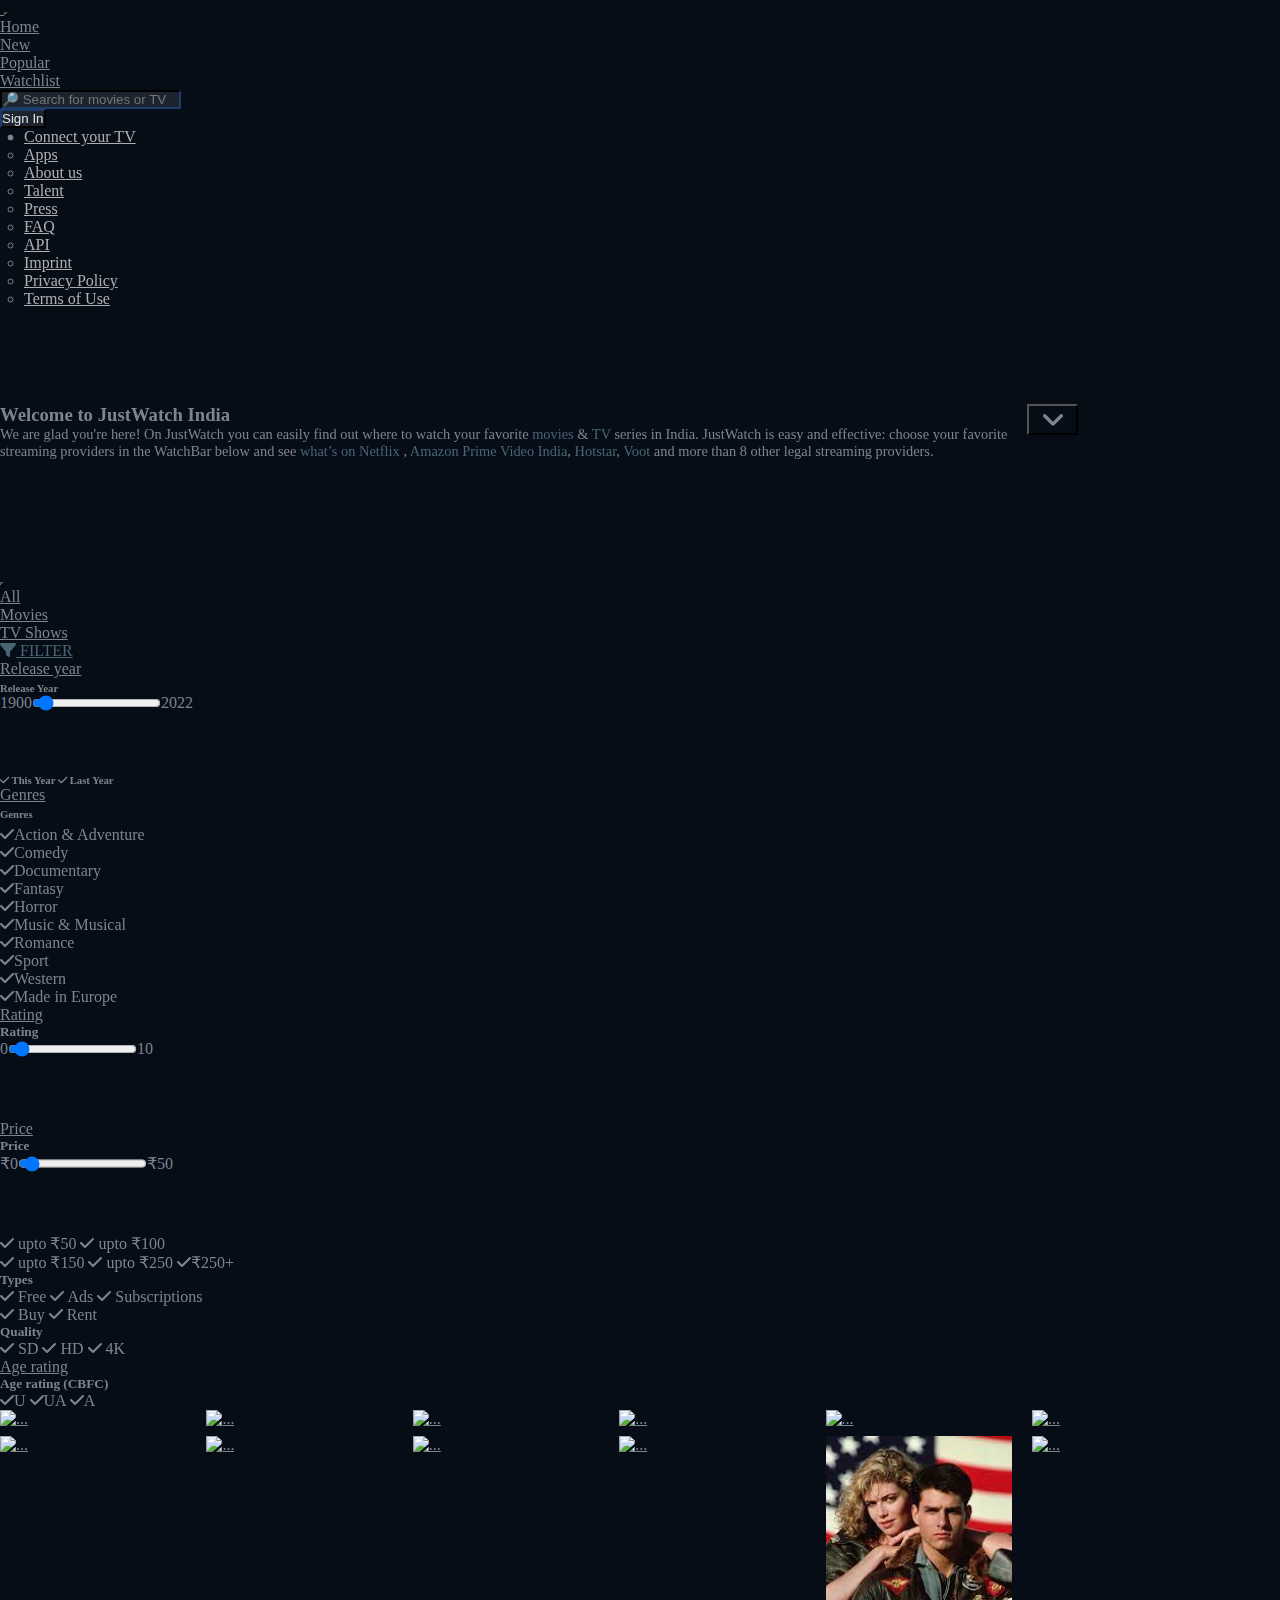
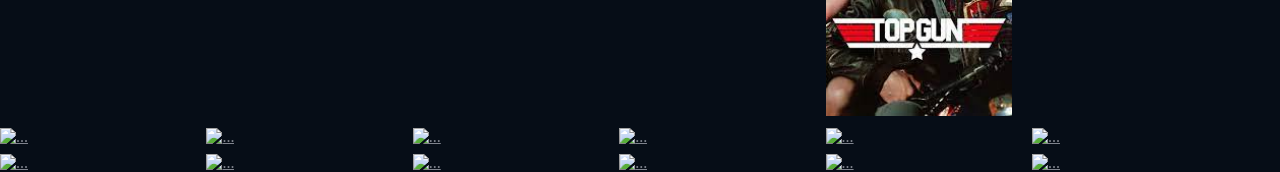
==== index.html @ ec8f185b "first commit" ====
<!DOCTYPE html>
<html lang="en">
<head>
    <meta charset="UTF-8">
    <meta http-equiv="X-UA-Compatible" content="IE=edge">
    <meta name="viewport" content="width=device-width, initial-scale=1.0">
    <link href="https://cdn.jsdelivr.net/npm/bootstrap@5.2.0-beta1/dist/css/bootstrap.min.css" rel="stylesheet" integrity="sha384-0evHe/X+R7YkIZDRvuzKMRqM+OrBnVFBL6DOitfPri4tjfHxaWutUpFmBp4vmVor" crossorigin="anonymous">
    <title>Justwatch</title>
    <link rel="stylesheet" href="https://cdnjs.cloudflare.com/ajax/libs/font-awesome/6.1.1/css/all.min.css">
    <link rel="stylesheet" href="style.css">
    <link rel="shortcut icon" href="https://media.cdnandroid.com/item_images/734043/imagen-justwatch-movies-tv-shows-0thumb.jpeg" type="image/x-icon">
</head>
<body>

    <nav class="navbar navbar-expand-lg fixed-top navbar-dark bg-dark head1">
        <div class="container-fluid">
          <a class="navbar-brand pad_all"target="_blank" href="https://www.justwatch.com/">
            <img src="https://www.justwatch.com/appassets/img/JustWatch_logo_with_claim.png" class="nav_img1" alt="">
          </a>
          <button class="navbar-toggler" type="button" data-bs-toggle="collapse" data-bs-target="#navbarSupportedContent" aria-controls="navbarSupportedContent" aria-expanded="false" aria-label="Toggle navigation">
            <span class="navbar-toggler-icon"></span>
          </button>
          <div class="collapse navbar-collapse" id="navbarSupportedContent">
            <ul class="navbar-nav me-auto mb-2 mb-lg-0">
              <li class="nav-item">
                <a class="nav-link "target="_blank" aria-current="page" href="https://www.justwatch.com/">Home</a>
              </li>
              <li class="nav-item">
                <a class="nav-link"target="_blank" href="https://www.justwatch.com/in/new">New</a>
              </li>
              <li class="nav-item">
                <a class="nav-link active" href="#">Popular</a>
              </li>
              <li class="nav-item">
                <a class="nav-link" target="_blank" href="https://www.justwatch.com/in/watchlist?content_type=show&inner_tab=watchlist">Watchlist</a>
              </li>
              <li class="nav-item">
                <form class="d-flex search_size" role="search">
                    <input class="form-control me-2 search_color" type="search" placeholder="🔎 Search for movies or TV shows" aria-label="Search">
                  </form>
              </li>
             <li class="nav-item">
              <a class="nav-link" href="https://www.justwatch.com/in" target="_blank"> <button class="btn sign_btn">Sign In</button></a> 
             </li>
             <li class="nav-item dropdown" style="    margin-left: 1.5rem;">
          <a class="nav-link navbar-toggler-icon" href="#" id="navbarDropdown" role="button" data-bs-toggle="dropdown" aria-expanded="false">
           
          </a>
          <ul class="dropdown-menu " aria-labelledby="navbarDropdown" style="background-color:#060d17;">
            <li><a class="dropdown-item bla"target="_blank" href="https://www.justwatch.com/in/tv">Connect your TV</a></li>
            <li><a class="dropdown-item bla"target="_blank" href="https://www.justwatch.com/in/apps">Apps</a></li>
            <li><a class="dropdown-item bla"target="_blank" href="https://www.justwatch.com/in/about-us">About us</a></li>
            <li><a class="dropdown-item bla"target="_blank" href="https://www.justwatch.com/in/talent">Talent</a></li>
            <li><a class="dropdown-item bla"target="_blank" href="https://www.justwatch.com/in/press">Press</a></li>
            <li><a class="dropdown-item bla"target="_blank" href="https://support.justwatch.com/hc/en-us">FAQ</a></li>
            <li><a class="dropdown-item bla"target="_blank" href="https://www.justwatch.com/in/JustWatch-Streaming-API">API</a></li>
            <li><a class="dropdown-item bla"target="_blank" href="https://www.justwatch.com/in/imprint">Imprint</a></li>
            <li><a class="dropdown-item bla"target="_blank" href="https://www.justwatch.com/in/privacy-policy">Privacy Policy</a></li>
            <li><a class="dropdown-item bla"target="_blank" href="https://www.justwatch.com/in/terms">Terms of Use</a></li>
          </ul>
        </li>
            </ul>
            
          </div>
        </div>
      </nav>

<main>
      <!-- for smart phone -->
      <nav class="navbar navbar-expand-lg fixed-top navbar-dark bg-dark head2">
        <div class="container">
          
          <div class="nav-item dropdown">
            <a class="nav-link navbar-toggler-icon" href="#" id="navbarDropdown" role="button" data-bs-toggle="dropdown" aria-expanded="false">
             
            </a>
            <ul class="dropdown-menu " aria-labelledby="navbarDropdown" style="background-color:#060d17;">
              <li><a class="dropdown-item bla"target="_blank" href="https://www.justwatch.com/in/tv">Connect your TV</a></li>
              <li><a class="dropdown-item bla"target="_blank" href="https://www.justwatch.com/in/apps">Apps</a></li>
              <li><a class="dropdown-item bla"target="_blank" href="https://www.justwatch.com/in/about-us">About us</a></li>
              <li><a class="dropdown-item bla"target="_blank" href="https://www.justwatch.com/in/talent">Talent</a></li>
              <li><a class="dropdown-item bla"target="_blank" href="https://www.justwatch.com/in/press">Press</a></li>
              <li><a class="dropdown-item bla"target="_blank"  href="https://support.justwatch.com/hc/en-us">FAQ</a></li>
              <li><a class="dropdown-item bla"target="_blank" href="https://www.justwatch.com/in/JustWatch-Streaming-API">API</a></li>
              <li><a class="dropdown-item bla"target="_blank" href="https://www.justwatch.com/in/imprint">Imprint</a></li>
              <li><a class="dropdown-item bla"target="_blank" href="https://www.justwatch.com/in/privacy-policy">Privacy Policy</a></li>
              <li><a class="dropdown-item bla"target="_blank" href="https://www.justwatch.com/in/terms">Terms of Use</a></li>
            </ul>
          </div>
          <a class="navbar-brand pad_all" href="https://www.justwatch.com/">
            <img src="https://www.justwatch.com/appassets/img/JustWatch_logo_with_claim.png" style="width: 320%;" alt="">
          </a>
            <ul class="navbar-nav mb-lg-0">
              <li class="nav-item">
                <a class="nav-link" target="_blank" style="padding:0.5rem;" aria-current="page" href="https://www.justwatch.com/in/watchlist?content_type=show&inner_tab=watchlist"><i class="fa-solid fa-bookmark" ></i></a>
              </li>
              <li class="nav-item">
                <a class="nav-link"style="padding:0.5rem;"target="_blank" href="https://www.justwatch.com/in"><i class="fa-solid fa-user-gear"></i></a>
              </li>
            </ul>
          
          </div>
       
            <ul class="navbar-nav">
              <li class="nav-item">
                <a class="nav-link sub-1"target="_blank" aria-current="page" href="https://www.justwatch.com/">Home</a>
              </li>
              <li class="nav-item">
                <a class="nav-link sub-1"target="_blank" href="https://www.justwatch.com/in/new">New</a>
              </li>
              <li class="nav-item">
                <a class="nav-link active sub-1" href="#">Popular</a>
              </li>
              <li class="nav-item">
                <a class="nav-link sub-1" target="_blank" href="https://www.justwatch.com/in/watchlist?content_type=show&inner_tab=watchlist">Watchlist</a>
              </li>
              <li class="nav-item">
                <form class="d-flex sub-1" role="search">
                    <input class="form-control me-2 search_color" type="search" placeholder="🔎 Search for movies or TV shows" aria-label="Search">
                  </form>
              </li>
             
            
          
        </div>
      </nav>
    </main>
<!-- CONTENTS -->
<section>
<div class="container content_gride1 pt" >
<div id="show"><h3 class="text-light">Welcome to JustWatch India</h3>
<p>
  We are glad you're here! On JustWatch you can easily find out where to watch your favorite 
  <a href="https://www.justwatch.com/in/movies" target="_blank"> movies </a> & <a href="https://www.justwatch.com/in/tv-shows" target="_blank"> TV </a> series in India.
JustWatch is easy and effective: choose your favorite streaming providers in the WatchBar below and see 
<a href="https://www.justwatch.com/in/provider/netflix" target=""> what’s on Netflix </a>, 
<a href="https://www.justwatch.com/in/provider/amazon-prime-video" target="_blank"> Amazon Prime Video India</a>,
<a href="https://www.justwatch.com/in/provider/hotstar" target="_blank">Hotstar</a>, <a href="https://www.justwatch.com/in/provider/voot" target="_blank">Voot</a> and more than 8 other legal streaming providers.
</p>
<div class="hid" id="para">
  <p>
    We organized this list of movies and tv series by popularity to help you stream the best online in India. 
    Right now, amongst the best movies you can watch online, you’ll find the marvel movie 
   <a href="https://www.justwatch.com/in/movie/avengers-infinity-war" target="_blank"> Avengers: Infinity War</a>, 
    the Bollywood movie 
   <a href="https://www.justwatch.com/in/movie/rebel" target="_blank" > Rebel</a> and the horror movie The
   <a href="https://www.justwatch.com/in/movie/the-purge-anarchy" target="_blank" >Purge: Anarchy</a>. 
    Regarding series, the most popular shows available on streaming right now are 
     <a href="https://www.justwatch.com/in/tv-show/the-big-bang-theory" target="_blank" >The Big Bang Theory</a>,
     <a href="https://www.justwatch.com/in/tv-show/the-walking-dead" target="_blank" > The Walking Dead</a>, and 
     <a href="https://www.justwatch.com/in/tv-show/american-horror-story" target="_blank" >American Horror Story</a>.
  </p>
  <p>
    Use our filters to find the best content to stream tonight. Either you’re a fan of 
   <a href="https://www.justwatch.com/in?genres=hrr" target="_blank"> horror movies</a> or
   <a href="https://www.justwatch.com/in?genres=rma" target="_blank"> romantic comedies</a> or you simply want to watch some 
   <a href="https://www.justwatch.com/in/provider/netflix?presentation_types=4k" target="_blank">Netflix 4K content</a> or you’re searching for a 
   <a href="https://www.justwatch.com/in/provider/netflix-kids" target="_blank">kids movie or tv show </a>to enjoy with your children, 
    our filters let you browse and easily find a specific movie or TV series to watch it legally online.
  </p>
  <p>
    We also offer a great overview of what’s new in the catalogs of your favorite streaming provider(s):
     see a comprehensive and simple overview of 
     <a href="https://www.justwatch.com/in/provider/netflix/new" target="_blank">what’s new on Netflix</a>,
     <a href="https://www.justwatch.com/in/provider/amazon-prime-video/new" target="_blank"> Amazon Prime Video</a> and more than 10 other legal streaming providers here.
  </p>
</div>

</div>
<div>
  <button class="btn btn_none"id="btn_none1"><i class="fa-solid fa-angle-down text-secondary fa-2x"></i></button>
  <button class="btn btn_none hid"id="btn_none2"><i class="fa-solid fa-angle-up text-secondary fa-2x"></i></button>
</div></div>


<!-- icons -->
<div class="warp container">
  <div class="sits"><a href="https://www.justwatch.com/in/provider/netflix" target="_blank"><img class="warp_img" src="https://www.justwatch.com/images/icon/207360008/s100/icon.webp" alt=""></a></div>
  <div class="sits"><a href="https://www.justwatch.com/in/provider/amazon-prime-video" target="_blank"><img class="warp_img" src="https://www.justwatch.com/images/icon/52449861/s100/icon.webp" alt=""></a></div>
  <div class="sits"><a href="" target="_blank"><img class="warp_img" src="https://www.justwatch.com/images/icon/240029443/s100/icon.webp" alt=""></a></div>
  <div class="sits"><a href="https://www.justwatch.com/in/provider/voot" target="_blank"><img class="warp_img" src="https://www.justwatch.com/images/icon/4233119/s100/icon.webp" alt=""></a></div>
  <div class="sits"><a href="https://www.justwatch.com/in/provider/jio-cinema" target="_blank"><img class="warp_img" src="https://www.justwatch.com/images/icon/85114140/s100/icon.webp" alt=""></a></div>
  <div class="sits"><a href="https://www.justwatch.com/in/provider/zee5" target="_blank"><img class="warp_img" src="https://www.justwatch.com/images/icon/93795879/s100/icon.webp" alt=""></a></div>
  <div class="sits"><a href="https://www.justwatch.com/in/provider/hayu" target="_blank"><img class="warp_img" src="https://www.justwatch.com/images/icon/89154446/s100/icon.webp" alt=""></a></div>
  <div class="sits"><a href="https://www.justwatch.com/in/provider/apple-tv-plus" target="_blank"><img class="warp_img" src="https://images.justwatch.com/icon/152862153/s100/icon.webp" alt=""></a></div>
  <div class="sits"><a href="justwatch.com/in/provider/apple-itunes" target="_blank"><img class="warp_img" src="https://images.justwatch.com/icon/190848813/s100/icon.webp" alt=""></a></div>
  <div class="sits"><a href="https://www.justwatch.com/in/provider/eros-now" target="_blank"><img class="warp_img" src="https://images.justwatch.com/icon/247912837/s100/icon.webp" alt=""></a></div>
  <div class="sits"><a href="https://www.justwatch.com/in/provider/google-play-movies" target="_blank"><img class="warp_img" src="https://images.justwatch.com/icon/169478387/s100/icon.webp" alt=""></a></div>
  <div class="sits"><a href="https://www.justwatch.com/in/provider/mubi" target="_blank"><img class="warp_img" src="https://images.justwatch.com/icon/164970114/s100/icon.webp" alt=""></a></div>
  <div class="sits"><a href="https://www.justwatch.com/in/provider/sony-liv" target="_blank"><img class="warp_img" src="https://images.justwatch.com/icon/207468084/s100/icon.webp" alt=""></a></div>
  <div class="sits"><a href="https://www.justwatch.com/in/provider/youtube" target="_blank"><img class="warp_img" src="https://images.justwatch.com/icon/59562423/s100/icon.webp" alt=""></a></div>
  <div class="sits"><a href="https://www.justwatch.com/in/provider/guidedoc" target="_blank"><img class="warp_img" src="https://images.justwatch.com/icon/2625277/s100/icon.webp" alt=""></a></div>
  <div class="sits"><a href="https://www.justwatch.com/in/provider/netflix-kids" target="_blank"><img class="warp_img" src="https://images.justwatch.com/icon/14385750/s100/icon.webp" alt=""></a></div>
  <div class="sits"><a href="https://www.justwatch.com/in/provider/tubi-tv" target="_blank"><img class="warp_img" src="https://images.justwatch.com/icon/104966985/s100/icon.webp" alt=""></a></div>
  <div class="sits"><a href="https://www.justwatch.com/in/provider/yupp-tv" target="_blank"><img class="warp_img" src="https://images.justwatch.com/icon/123324312/s100/icon.webp" alt=""></a></div>
  <div class="sits"><a href="https://www.justwatch.com/in/provider/sun-nxt" target="_blank"><img class="warp_img" src="https://images.justwatch.com/icon/138047862/s100/icon.webp" alt=""></a></div>
  <div class="sits"><a href="https://www.justwatch.com/in/provider/crunchyroll" target="_blank"><img class="warp_img" src="https://images.justwatch.com/icon/127445869/s100/icon.webp" alt=""></a></div>
  <div class="sits"><a href="https://www.justwatch.com/in/provider/hoichoi" target="_blank"><img class="warp_img" src="https://images.justwatch.com/icon/141253805/s100/icon.webp" alt=""></a></div>
  <div class="sits"><a href="https://www.justwatch.com/in/provider/alt-balaji" target="_blank"><img class="warp_img" src="https://images.justwatch.com/icon/141488812/s100/icon.webp" alt=""></a></div>
  <div class="sits"><a href="https://www.justwatch.com/in/provider/hungama-play" target="_blank"><img class="warp_img" src="https://images.justwatch.com/icon/201704934/s100/icon.webp" alt=""></a></div>
  <div class="sits"><a href="https://www.justwatch.com/in/provider/curiosity-stream" target="_blank"><img class="warp_img" src="https://images.justwatch.com/icon/48600036/s100/icon.webp" alt=""></a></div>
  <div class="sits"><a href="https://www.justwatch.com/in/provider/epic-on" target="_blank"><img class="warp_img" src="https://images.justwatch.com/icon/208171262/s100/icon.webp" alt=""></a></div>
  <div class="sits"><a href="https://www.justwatch.com/in/provider/shemaroome" target="_blank"><img class="warp_img" src="https://images.justwatch.com/icon/208147531/s100/icon.webp" alt=""></a></div>
  <div class="sits"><a href="https://www.justwatch.com/in/provider/docsville" target="_blank"><img class="warp_img" src="https://images.justwatch.com/icon/208148387/s100/icon.webp" alt=""></a></div>
  <div class="sits"><a href="https://www.justwatch.com/in/provider/tvf-play" target="_blank"><img class="warp_img" src="https://images.justwatch.com/icon/209544767/s100/icon.webp" alt=""></a></div>
  <div class="sits"><a href="https://www.justwatch.com/in/provider/tata-play" target="_blank"><img class="warp_img" src="https://images.justwatch.com/icon/286806073/s100/icon.webp" alt=""></a></div>
  <div class="sits"><a href="https://www.justwatch.com/in/provider/discovery-plus" target="_blank"><img class="warp_img" src="https://images.justwatch.com/icon/240558410/s100/icon.webp" alt=""></a></div>

</div>

<!--  -->
<nav class="navbar navbar-expand navbar-dark bg-dark" aria-label="Second navbar example">
  <div class="container-fluid">
    <button class="navbar-toggler" type="button" data-bs-toggle="collapse" data-bs-target="#navbarsExample02" aria-controls="navbarsExample02" aria-expanded="false" aria-label="Toggle navigation">
      <span class="navbar-toggler-icon"></span>
    </button>

    <div class="collapse navbar-collapse " id="navbarsExample02">
      <ul class="navbar-nav me-auto break3">
        <li class="nav-item">
          <a class="nav-link active" aria-current="page" href="#">All</a>
        </li>
        <li class="nav-item">
          <a class="nav-link" href="#">Movies</a>
        </li>
        <li class="nav-item">
          <a class="nav-link" href="#">TV Shows</a>
        </li>
        <li class="nav-item">
          <a class="nav-link disabled" href="#" style="color:#476573 ;"><i class="fa-solid fa-filter"style="color:#476573 ;"></i> FILTER</a>
        </li>
        <li class="nav-item dropdown">
          <a class="nav-link dropdown-toggle" href="#" id="navbarDropdown" role="button" data-bs-toggle="dropdown" aria-expanded="false">
            Release year
          </a>
          <ul class="dropdown-menu bg-dark" aria-labelledby="navbarDropdown" style="width: 200%;">
            <li><a class="dropdown-item bla ">
              <h6>Release Year</h6>
              <div class="range">
                <div class="slider_values">
                 <!-- <span>0</span> -->
                
                <div class="field">
                 <div class="value left">1900</div>
                 <input  type="range" name=""min="0" max="2022" value="100" step="1" id="">
                 <div class="value right">2022</div>
                </div>
            </div></div>
            <p>
              <h6><i class="fa-solid fa-check"></i> This Year 
              <i class="fa-solid fa-check"></i> Last Year </h6>
            </p>
            </a>
          
          </li>
          </ul>
        </li>
        <li class="nav-item dropdown">
          <a class="nav-link dropdown-toggle" href="#" id="navbarDropdown" role="button" data-bs-toggle="dropdown" aria-expanded="false">
            Genres
          </a>
          <ul class="dropdown-menu bg-dark gen_back" aria-labelledby="navbarDropdown">
            <li><a class="dropdown-item bla ">
              <div  class=" gen_grid1 ">
                <div><h6>Genres</h6></div>
                <div><button class="btn  btn_reset">
                  <a href="index.html" target="_blank" rel="noopener noreferrer" class="btn_reset">  <i class="fa-solid fa-rotate-left"></i>RESET</a>
                </button></div>
             </div>
             <div class="gen_grid2 bg-dark">
                <div> <a href="https://www.justwatch.com/in?genres=act" target="_blank"><i class="fa-solid fa-check"></i>Action & Adventure</a></div>
                <div> <a href="https://www.justwatch.com/in?genres=ani" target="_blank"><i class="fa-solid fa-check"></i>Animation</a></div>
                <div> <a href="https://www.justwatch.com/in?genres=cmy" target="_blank"><i class="fa-solid fa-check"></i>Comedy</a></div>
                <div> <a href="https://www.justwatch.com/in?genres=crm" target="_blank"><i class="fa-solid fa-check"></i>Crime</a></div>
                <div> <a href="https://www.justwatch.com/in?genres=doc" target="_blank"><i class="fa-solid fa-check"></i>Documentary</a></div>
                <div> <a href="https://www.justwatch.com/in?genres=drm" target="_blank"><i class="fa-solid fa-check"></i>Drama</a></div>
                <div> <a href="https://www.justwatch.com/in?genres=fnt" target="_blank"><i class="fa-solid fa-check"></i>Fantasy</a></div>
                <div> <a href="https://www.justwatch.com/in?genres=hst" target="_blank"><i class="fa-solid fa-check"></i>History</a></div>
                <div> <a href="https://www.justwatch.com/in?genres=hrr" target="_blank"><i class="fa-solid fa-check"></i>Horror</a></div>
                <div> <a href="https://www.justwatch.com/in?genres=fml" target="_blank"><i class="fa-solid fa-check"></i>Kids & Family</a></div>
                <div> <a href="https://www.justwatch.com/in?genres=msc" target="_blank"><i class="fa-solid fa-check"></i>Music & Musical</a></div>
                <div> <a href="https://www.justwatch.com/in?genres=trl" target="_blank"><i class="fa-solid fa-check"></i>Mystery & Thriller</a></div>
                <div> <a href="https://www.justwatch.com/in?genres=rma" target="_blank"><i class="fa-solid fa-check"></i>Romance</a></div>
                <div> <a href="https://www.justwatch.com/in?genres=scf" target="_blank"><i class="fa-solid fa-check"></i>Science-Fiction</a></div>
                <div> <a href="https://www.justwatch.com/in?genres=spt" target="_blank"><i class="fa-solid fa-check"></i>Sport</a></div>
                <div> <a href="https://www.justwatch.com/in?genres=war" target="_blank"><i class="fa-solid fa-check"></i>War & Military</a></div>
                <div> <a href="https://www.justwatch.com/in?genres=wsn" target="_blank"><i class="fa-solid fa-check"></i>Western</a></div>
                <div> <a href="https://www.justwatch.com/in?genres=rly" target="_blank"><i class="fa-solid fa-check"></i>Reality TV</a></div>
                <div> <a href="https://www.justwatch.com/in/made-in-europe" target="_blank"><i class="fa-solid fa-check"></i>Made in Europe</a></div>
             </div>
            </a>
          
          </li>
          </ul>
            
        </li>
        <li class="nav-item dropdown">
          <a class="nav-link dropdown-toggle" href="#" id="navbarDropdown" role="button" data-bs-toggle="dropdown" aria-expanded="false">
            Rating
          </a>
          <ul class="dropdown-menu gen_back2" aria-labelledby="navbarDropdown">
            <h5 class="text-secondary">Rating</h5>
            <div class="range">
              <div class="slider_values">
              <div class="field">
               <div class="value left">0</div>
               <input  type="range" name=""min="0" max="2022" value="100" step="1" id="">
               <div class="value right">10</div>
              </div>
          </div></div>
          </ul>
        </li>
        <li class="nav-item dropdown">
          <a class="nav-link dropdown-toggle" href="#" id="navbarDropdown" role="button" data-bs-toggle="dropdown" aria-expanded="false">
            Price
          </a>
          <ul class="dropdown-menu gen_back" aria-labelledby="navbarDropdown">
            <h5 class="text-secondary">Price</h5>
            <div class="range">
              <div class="slider_values">
              <div class="field">
               <div class="value left">₹0</div>
               <input  type="range" name=""min="0" max="2022" value="100" step="1" id="">
               <div class="value right">₹50</div>
              </div>
          </div></div>
          <p>
          <a class="bla1" href="https://www.justwatch.com/in?max_price=50" target="_blank" rel="noopener noreferrer"> <i class="fa-solid fa-check"></i> upto ₹50</a>  <a class="bla1" href="https://www.justwatch.com/in?max_price=100" target="_blank" rel="noopener noreferrer"><i class="fa-solid fa-check ms-3"></i> upto ₹100</a>
           <p>
           <a class="bla1" href="https://www.justwatch.com/in?max_price=150" target="_blank" rel="noopener noreferrer"> <i class="fa-solid fa-check"></i> upto ₹150</a>  <a class="bla1" href="https://www.justwatch.com/in?max_price=250" target="_blank" rel="noopener noreferrer"><i class="fa-solid fa-check ms-3"></i> upto ₹250</a>  <a class="bla1" href="https://www.justwatch.com/in?min_price=250" target="_blank" rel="noopener noreferrer"><i class="fa-solid fa-check ms-3"></i>₹250+</a>
           </p>
          </p>
          <p>
            <h5 class="text-secondary">Types</h5>
            <p>
              <p>
                <a class="bla1" href="https://www.justwatch.com/in?monetization_types=free" target="_blank" rel="noopener noreferrer"> <i class="fa-solid fa-check"></i> Free</a>  <a class="bla1" href="https://www.justwatch.com/in?monetization_types=ads" target="_blank" rel="noopener noreferrer"><i class="fa-solid fa-check ms-3"></i> Ads</a>  <a class="bla1" href="https://www.justwatch.com/in?monetization_types=flatrate" target="_blank" rel="noopener noreferrer"><i class="fa-solid fa-check ms-3"></i> Subscriptions</a>
                <p>
                  <a class="bla1" href="https://www.justwatch.com/in?monetization_types=buy" target="_blank" rel="noopener noreferrer"> <i class="fa-solid fa-check"></i> Buy</a>  <a class="bla1" href="https://www.justwatch.com/in?monetization_types=rent" target="_blank" rel="noopener noreferrer"><i class="fa-solid fa-check ms-3"></i> Rent</a>
          
                </p>
              </p>
            </p>
          </p>
          <p>
            <h5 class="text-secondary"> Quality</h5>
            <p>
              <a class="bla1" href="https://www.justwatch.com/in?presentation_types=sd" target="_blank" rel="noopener noreferrer"> <i class="fa-solid fa-check"></i> SD</a>  <a class="bla1" href="https://www.justwatch.com/in?presentation_types=hd" target="_blank" rel="noopener noreferrer"><i class="fa-solid fa-check ms-3"></i> HD</a>  <a class="bla1" href="https://www.justwatch.com/in?presentation_types=4k" target="_blank" rel="noopener noreferrer"><i class="fa-solid fa-check ms-3"></i> 4K</a>
               
            </p>
          </p>
          </ul>
        </li>
        <li class="nav-item dropdown">
          <a class="nav-link dropdown-toggle" href="#" id="navbarDropdown" role="button" data-bs-toggle="dropdown" aria-expanded="false">
            Age rating
          </a>
          <ul class="dropdown-menu gen_back2" aria-labelledby="navbarDropdown">
            <h5 class="text-secondary">Age rating (CBFC)</h5>
            <p>
              <a class="bla1" href="https://www.justwatch.com/in?age_certifications=U" target="_blank" rel="noopener noreferrer"> <i class="fa-solid fa-check"></i>U</a>  <a class="bla1" href="https://www.justwatch.com/in?age_certifications=UA" target="_blank" rel="noopener noreferrer"><i class="fa-solid fa-check ms-3"></i>UA</a> <a class="bla1" href="https://www.justwatch.com/in?age_certifications=A" target="_blank" rel="noopener noreferrer"><i class="fa-solid fa-check ms-3"></i>A</a>
      
            </p>
            
          </ul>
        </li>
      </ul>
    </div>
  </div>
</nav>
</section>
<!-- card -->
<section>
  <div class="card_gride1">
    <div>
       <a href="https://www.justwatch.com/in/movie/vikram-2021" target="_blank" rel="noopener noreferrer"> 
        <div class="card">
            <img 
            src="https://www.pinkvilla.com/imageresize/vikram_first_look_poster.jpg?width=752&format=webp&t=pvorg" class=" card-img-top card_img" alt="...">
            </div>
        </a> 
    </div>
    <div>
       <a href="https://www.justwatch.com/in/movie/doctor-strange-in-the-multiverse-of-madness" target="_blank" rel="noopener noreferrer"> 
        <div class="card" >
            <img src="https://encrypted-tbn0.gstatic.com/images?q=tbn:ANd9GcRcd3vWLdY2azD8DpDlKtOjYGkJcEHv3UVHWg&usqp=CAU" class="card-img-top card_img" alt="...">
            </div>
        </a> 
    </div>
    <div>
        <a href="https://www.justwatch.com/in/tv-show/bigg-boss" target="_blank" rel="noopener noreferrer"><div class="card">
            <img src="https://images.justwatch.com/poster/69104514/s718/bigg-boss.%7Bformat%7D" class="card-img-top card_img" alt="...">
            </div>
        </a>
    </div>
    <div>
       <a href="https://www.justwatch.com/in/tv-show/the-boys" target="_blank" rel="noopener noreferrer"> <div class="card">
            <img src="https://www.justwatch.com/images/poster/139452420/s332/season-1" class="card-img-top card_img" alt="...">
            </div>
        </a> 
    </div>
    <div>
       <a href="https://www.justwatch.com/in/tv-show/aashram" target="_blank" rel="noopener noreferrer"> <div class="card">
            <img src="https://m.media-amazon.com/images/M/MV5BNGExZmExMzAtZTJhMy00NzI5LTk2NzYtNzU2NTBlMTgzYmM2XkEyXkFqcGdeQXVyMTE2NDE2Njcy._V1_.jpg" class="card-img-top card_img" alt="...">
            </div>
        </a> 
    </div>
    <div>
       <a href="https://www.justwatch.com/in/movie/bhool-bhulaiyaa-2" target="_blank" rel="noopener noreferrer"> <div class="card">
            <img src="https://images.justwatch.com/poster/286040886/s592/bhool-bhulaiyaa-2" class="card-img-top card_img" alt="...">
            </div>
        </a> 
    </div>


    <div>
        <a href="https://www.justwatch.com/in/movie/uncharted" target="_blank" rel="noopener noreferrer">
             <div class="card">
            <img 
            src="https://m.media-amazon.com/images/M/MV5BMWEwNjhkYzYtNjgzYy00YTY2LThjYWYtYzViMGJkZTI4Y2MyXkEyXkFqcGdeQXVyNTM0OTY1OQ@@._V1_.jpg" class=" card-img-top card_img" alt="...">
           </div> 
        </a> 
        
    </div>
    <div>
        <a href="https://www.justwatch.com/in/movie/spider-man-no-way-home" target="_blank" rel="noopener noreferrer">
             <div class="card">
            <img 
            src="https://m.media-amazon.com/images/M/MV5BZWMyYzFjYTYtNTRjYi00OGExLWE2YzgtOGRmYjAxZTU3NzBiXkEyXkFqcGdeQXVyMzQ0MzA0NTM@._V1_FMjpg_UX1000_.jpg" class=" card-img-top card_img" alt="...">
            </div>
        </a>
    </div>
    <div>
        <a href="https://www.justwatch.com/in/movie/major" target="_blank" rel="noopener noreferrer">
            <div class="card">
           <img 
           src="https://encrypted-tbn0.gstatic.com/images?q=tbn:ANd9GcS549PUjEuRwrt5JM77htzwNRcKiENbncQffIfe89YGzUqC5GzbAsBk2Jca3fLKl4obT8A&usqp=CAU" class=" card-img-top card_img" alt="...">
           </div>
       </a>
    </div>
    <div>
        <a href="https://www.justwatch.com/in/tv-show/suzhal-the-vortex" target="_blank" rel="noopener noreferrer">
            <div class="card">
           <img 
           src="https://pbs.twimg.com/media/FUpkyoNakAA1xq4?format=jpg&name=medium" class=" card-img-top card_img" alt="...">
           </div>
       </a>
    </div>
    <div>
        <a href="https://www.justwatch.com/in/movie/vesper" target="_blank" rel="noopener noreferrer">
            <div class="card">
           <img 
           src="[data-uri]" class=" card-img-top card_img" alt="...">
           </div>
       </a>
    </div>
    <div>
        <a href="https://www.justwatch.com/in/movie/everything-everywhere-all-at-once" target="_blank" rel="noopener noreferrer">
            <div class="card">
                <img 
                src="https://m.media-amazon.com/images/M/MV5BYTdiOTIyZTQtNmQ1OS00NjZlLWIyMTgtYzk5Y2M3ZDVmMDk1XkEyXkFqcGdeQXVyMTAzMDg4NzU0._V1_FMjpg_UX1000_.jpg" class=" card-img-top card_img" alt="...">
                </div> 
       </a>
    </div>


    <div>
        <a href="https://www.justwatch.com/in/tv-show/stranger-things" target="_blank" rel="noopener noreferrer">
            <div class="card">
                <img 
                src="https://upload.wikimedia.org/wikipedia/en/7/78/Stranger_Things_season_4.jpg" class=" card-img-top card_img" alt="...">
                </div> 
       </a>
    </div>
    <div>
        <a href="https://www.justwatch.com/in/movie/thor-love-and-thunder" target="_blank" rel="noopener noreferrer">
            <div class="card">
                <img 
                src="https://m.media-amazon.com/images/M/MV5BYmMxZWRiMTgtZjM0Ny00NDQxLWIxYWQtZDdlNDNkOTEzYTdlXkEyXkFqcGdeQXVyMTkxNjUyNQ@@._V1_.jpg" class=" card-img-top card_img" alt="...">
                </div> 
       </a>
    </div>
    <div>
        <a href="https://www.justwatch.com/in/tv-show/ms-marvel" target="_blank" rel="noopener noreferrer">
            <div class="card">
           <img 
           src="https://terrigen-cdn-dev.marvel.com/content/prod/2x/msmarvel_lob_crd_04.jpg" class=" card-img-top card_img" alt="...">
           </div>
       </a>
    </div>
    <div>
        <a href="https://www.justwatch.com/in/movie/mayday-2022" target="_blank" rel="noopener noreferrer">
            <div class="card">
           <img 
           src="https://upload.wikimedia.org/wikipedia/en/7/79/Runway_34_poster.jpg" class=" card-img-top card_img" alt="...">
           </div>
       </a>
    </div>
    <div>
        <a href="https://www.justwatch.com/in/tv-show/only-murders-in-the-building" target="_blank" rel="noopener noreferrer">
            <div class="card">
           <img 
           src="https://encrypted-tbn0.gstatic.com/images?q=tbn:ANd9GcQ_d9WAoLRAOjcCPtmDSg0g64gxKD_OG5YimSRJDVwmdfXnaCFBAl_hBQFJtbwTQOVdDsA&usqp=CAU" class=" card-img-top card_img" alt="...">
           </div>
       </a>
    </div>
    <div>
        <a href="https://www.justwatch.com/in/tv-show/the-terminal-list" target="_blank" rel="noopener noreferrer">
            <div class="card">
           <img 
           src="https://magarila.com/wp-content/uploads/2022/07/The-Terminal-List-Poster-2-600x900.jpg" class=" card-img-top card_img" alt="...">
           </div>
       </a>
    </div>




    <div>
        <a href="https://www.justwatch.com/in/tv-show/top-gun-maverick" target="_blank" rel="noopener noreferrer">
            <div class="card">
           <img 
           src="https://upload.wikimedia.org/wikipedia/en/1/13/Top_Gun_Maverick_Poster.jpg" class=" card-img-top card_img" alt="...">
           </div>
       </a>
    </div>
    <div>
        <a href="https://www.justwatch.com/in/tv-show/roudram-ranam-rudhiram" target="_blank" rel="noopener noreferrer">
            <div class="card">
           <img 
           src="https://images.justwatch.com/poster/252554442/s718/roudram-ranam-rudhiram.%7Bformat%7D" class=" card-img-top card_img" alt="...">
           </div>
       </a>
    </div>
    <div>
        <a href="https://www.justwatch.com/in/tv-show/man-vs-bee" target="_blank" rel="noopener noreferrer">
            <div class="card">
           <img 
           src="https://m.media-amazon.com/images/M/MV5BMGExOWU4YmItMjkxOC00NjdjLTk2ZWEtZGViMGM1ZGFhZmQxXkEyXkFqcGdeQXVyODQyOTY2OTA@._V1_FMjpg_UX1000_.jpg" class=" card-img-top card_img" alt="...">
           </div>
       </a>
    </div>
    <div>
        <a href="https://www.justwatch.com/in/tv-show/777-charlie" target="_blank" rel="noopener noreferrer">
            <div class="card">
           <img 
           src="https://m.media-amazon.com/images/M/MV5BNDljMWQxZjQtODllNi00MzljLTg3ZGUtNDU4Zjk2NTAzMWQ2XkEyXkFqcGdeQXVyNDY3NTMzOTM@._V1_.jpg" class=" card-img-top card_img" alt="...">
           </div>
       </a>
    </div>
    <div>
        <a href="https://www.justwatch.com/in/tv-show/the-batman" target="_blank" rel="noopener noreferrer">
            <div class="card">
           <img 
           src="https://diandrareviewsitall.com/wp-content/uploads/2022/02/batman.jpg" class=" card-img-top card_img" alt="...">
           </div>
       </a>
    </div>
    <div>
        <a href="https://www.justwatch.com/in/tv-show/kaithi" target="_blank" rel="noopener noreferrer">
            <div class="card">
           <img 
           src="https://img.nokiahot.com/tiny_image/timthumb.php?q=100&w=157&h=200&src=https://in.bmscdn.com/iedb/movies/images/mobile/thumbnail/large/kaithi-et00098319-08-03-2019-05-13-44.jpg" class=" card-img-top card_img" alt="...">
           </div>
       </a>
    </div>
</div>
</section>

<script src="app.js"></script>
<script src="https://cdn.jsdelivr.net/npm/@popperjs/core@2.11.5/dist/umd/popper.min.js" integrity="sha384-Xe+8cL9oJa6tN/veChSP7q+mnSPaj5Bcu9mPX5F5xIGE0DVittaqT5lorf0EI7Vk" crossorigin="anonymous"></script>
<script src="https://cdn.jsdelivr.net/npm/bootstrap@5.2.0-beta1/dist/js/bootstrap.min.js" integrity="sha384-kjU+l4N0Yf4ZOJErLsIcvOU2qSb74wXpOhqTvwVx3OElZRweTnQ6d31fXEoRD1Jy" crossorigin="anonymous"></script>   
</body>
</html>
---- style.css ----
*{
    padding: 0%;
    margin: 0%;
    box-sizing: border-box;
    background-color: #060d17;
    color:  #7f838d;
}
.pad_all{
    padding: 0rem;
    margin: 0rem;
    width: 10%;
}
.nav_img1{
    width: 100%;
}

.nav_img2{
    width: 320%; 
}
.search_size{
    width: 620px !important;
    border-radius: 10px;
}
.search_color{
    background-color: #1c252f;
    border-color: #060d17;
}
.bla{
    background-color: #060d17;
    color: #afafb0;
}
.bla:hover{
    color: #e1e2e3;
    background-color: #060d17;
}
.sign_btn{
    background-color: #1c252f;
    border-color: #060d17;
    color: #e1e2e3;
}
.sign_btn:hover{
    background-color: #36424e;
    border-color: #060d17;
    color: #e1e2e3;
}
.content_gride1{
    margin-top: 6rem;
    display: grid;
    grid-template-columns: 0.8fr 0.2fr;
    grid-gap: 1rem;
}
.content_gride1 p{
    font-size: 0.9rem;
}
.content_gride1 a{
    text-decoration: none;
    color: #476573 ;
}
.content_gride1 a:hover{
    color: white;
}
.btn_reset,.btn_reset:hover{
    color: #476573!important;
    background-color: #000;
    border: none;
}
.btn_none{
    width:20%;
    cursor: pointer;
}
.btn_none:hover{
    transform: scale(1.2);
    border-color: #060d17!important;
}

.hid{
    display: none;
    visibility: hidden;
}
/* icons */
.warp{
    width: 80%;
    max-height: 120px;
    /* border: 1px solid #ddd; */
    display: flex;
    overflow-x: auto;
    overflow-y:hidden;
}
.warp::-webkit-scrollbar{
    width: 5rem;
    color: #000;
    background-color: #000;
}
.warp .sits{
   min-width: 110px;
    height: 110px;
    line-height: 110px;
    text-align: center;
    /* background-color: #ddd; */
}
.warp_img{
    width: 60%;
    border-radius: 5%;
}
.gen_grid1{
    display: grid;
    grid-template-columns: 0.3fr 0.2fr;
}
.gen_back{
    width: 500%;
    background-color: #060d17;
}
.gen_back:hover{
    background-color: #060d17;
}
.gen_back2,.gen_back2:hover{
    width: 200%;
    background-color: #060d17;
}
.gen_grid2{
    display: grid;
    grid-template-columns: 0.5fr 0.5fr;
}
.gen_grid2 div a,.bla1,.gen_grid2 div a:hover,.bla1:hover{
    color: #7f838d;
    text-decoration: none;
}
.range{
    height: 80px;
    }
    .range .field{
        position: absolute;
        display: flex;
    }
/*  */
@media (min-width: 992px) { 
    .head1{
        visibility: visible;
        display: block;
    }
    .head2{
        visibility: hidden;
        display: none;
    }
    .card_gride1{
        display: grid;
        grid-template-columns: repeat(6,0.16fr);
        grid-gap: 0.5rem;
    }
    .card_img{
        height: 280px;
    }
    
}
@media(max-width:990px){
    .head1{
        visibility: hidden;
        display: none;
    }
    .head2{
        visibility:visible;
        display: block;
    }
    .head2 .navbar-nav {
        display: flex;
        flex-direction: row;
    }
     .sub-1 {
        font-size: small;
        padding-left: 0.2rem;
        padding-right: 0.2rem;
    }
    .pt{
        margin-top: 12rem;
    }
    .break3{
        display: flex;
        flex-wrap: wrap;
    }
    .card_gride1{
        padding: 1.5rem;
        display: grid;
        grid-template-columns: repeat(2,auto);
        grid-gap: 0.5rem;
    }
    .card_img{
        height: 280px;
    }
}
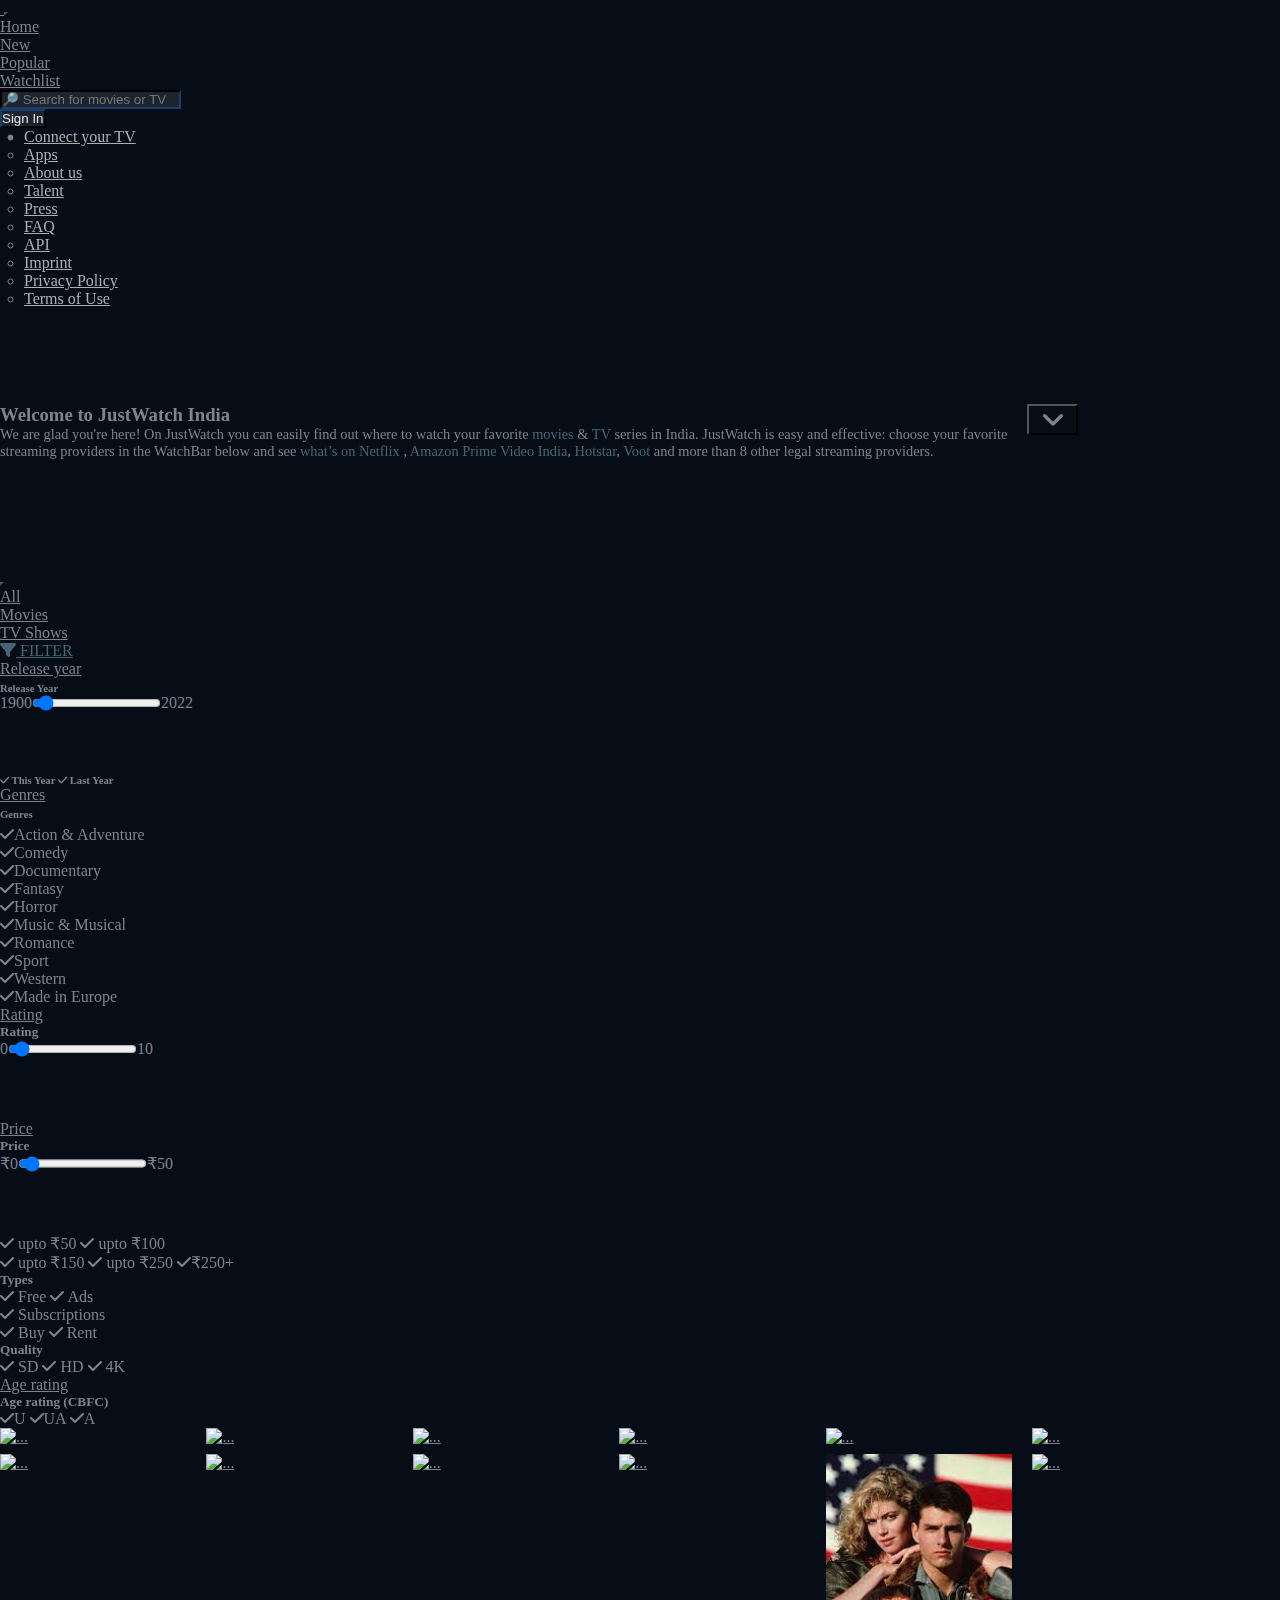
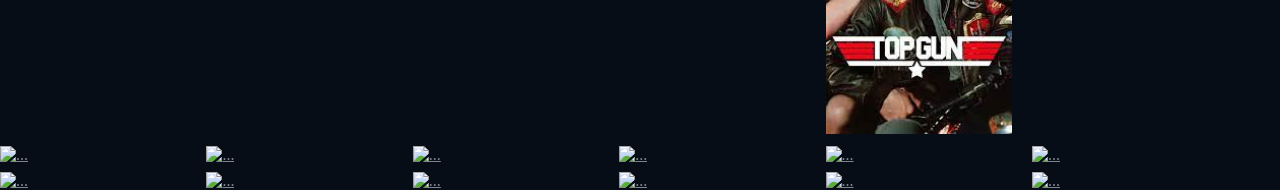
==== commit 1d90b207: "2nd" ====
--- a/index.html
+++ b/index.html
@@ -334,7 +334,8 @@
             <h5 class="text-secondary">Types</h5>
             <p>
               <p>
-                <a class="bla1" href="https://www.justwatch.com/in?monetization_types=free" target="_blank" rel="noopener noreferrer"> <i class="fa-solid fa-check"></i> Free</a>  <a class="bla1" href="https://www.justwatch.com/in?monetization_types=ads" target="_blank" rel="noopener noreferrer"><i class="fa-solid fa-check ms-3"></i> Ads</a>  <a class="bla1" href="https://www.justwatch.com/in?monetization_types=flatrate" target="_blank" rel="noopener noreferrer"><i class="fa-solid fa-check ms-3"></i> Subscriptions</a>
+                <a class="bla1" href="https://www.justwatch.com/in?monetization_types=free" target="_blank" rel="noopener noreferrer"> <i class="fa-solid fa-check"></i> Free</a>  <a class="bla1" href="https://www.justwatch.com/in?monetization_types=ads" target="_blank" rel="noopener noreferrer"><i class="fa-solid fa-check ms-3"></i> Ads</a>  
+                <br><a class="bla1" href="https://www.justwatch.com/in?monetization_types=flatrate" target="_blank" rel="noopener noreferrer"><i class="fa-solid fa-check ms-3"></i> Subscriptions</a>
                 <p>
                   <a class="bla1" href="https://www.justwatch.com/in?monetization_types=buy" target="_blank" rel="noopener noreferrer"> <i class="fa-solid fa-check"></i> Buy</a>  <a class="bla1" href="https://www.justwatch.com/in?monetization_types=rent" target="_blank" rel="noopener noreferrer"><i class="fa-solid fa-check ms-3"></i> Rent</a>
           
@@ -571,4 +572,4 @@
 <script src="https://cdn.jsdelivr.net/npm/@popperjs/core@2.11.5/dist/umd/popper.min.js" integrity="sha384-Xe+8cL9oJa6tN/veChSP7q+mnSPaj5Bcu9mPX5F5xIGE0DVittaqT5lorf0EI7Vk" crossorigin="anonymous"></script>
 <script src="https://cdn.jsdelivr.net/npm/bootstrap@5.2.0-beta1/dist/js/bootstrap.min.js" integrity="sha384-kjU+l4N0Yf4ZOJErLsIcvOU2qSb74wXpOhqTvwVx3OElZRweTnQ6d31fXEoRD1Jy" crossorigin="anonymous"></script>   
 </body>
-</html>+</html>
--- a/style.css
+++ b/style.css
@@ -106,10 +106,7 @@
     display: grid;
     grid-template-columns: 0.3fr 0.2fr;
 }
-.gen_back{
-    width: 500%;
-    background-color: #060d17;
-}
+
 .gen_back:hover{
     background-color: #060d17;
 }
@@ -150,6 +147,10 @@
     .card_img{
         height: 280px;
     }
+    .gen_back{
+        width: 500%;
+        background-color: #060d17;
+    }
     
 }
 @media(max-width:990px){
@@ -186,4 +187,8 @@
     .card_img{
         height: 280px;
     }
-}+    .gen_back{
+        width: 290%;
+        background-color: #060d17;
+    }
+}
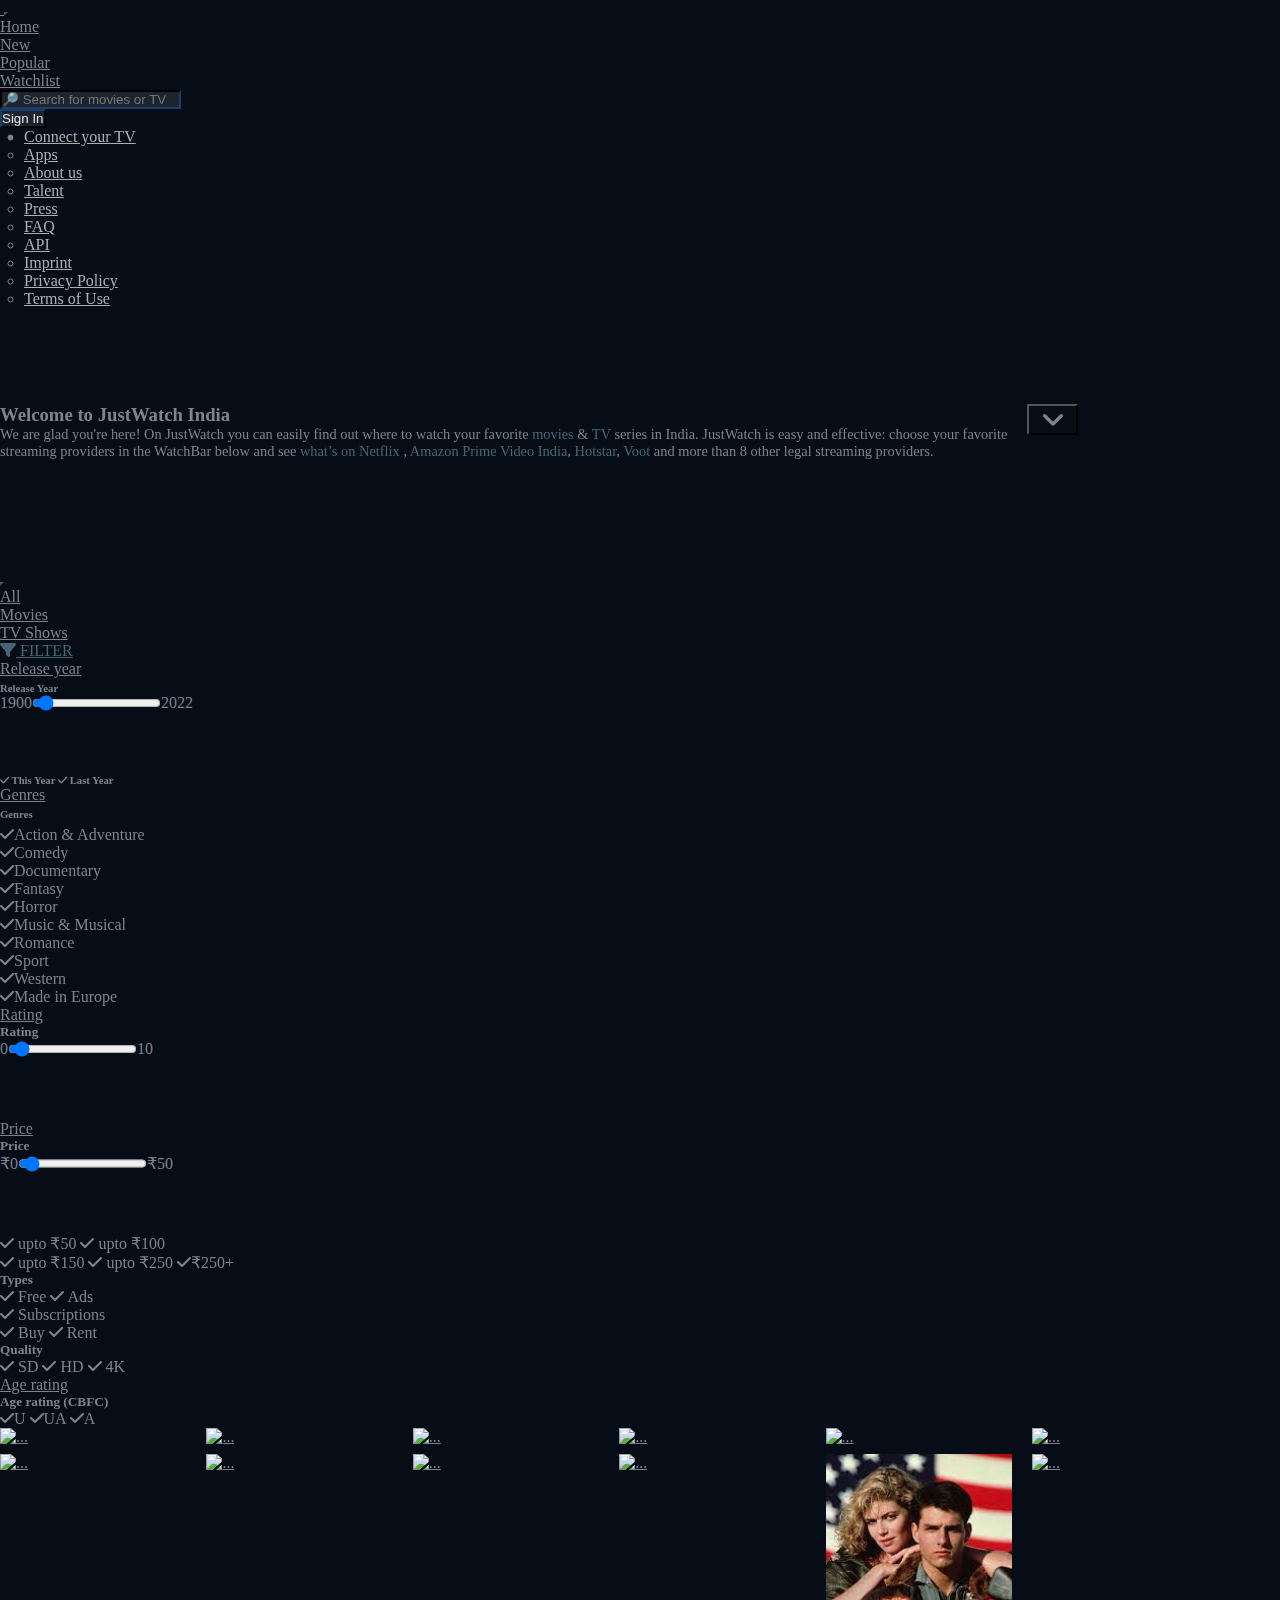
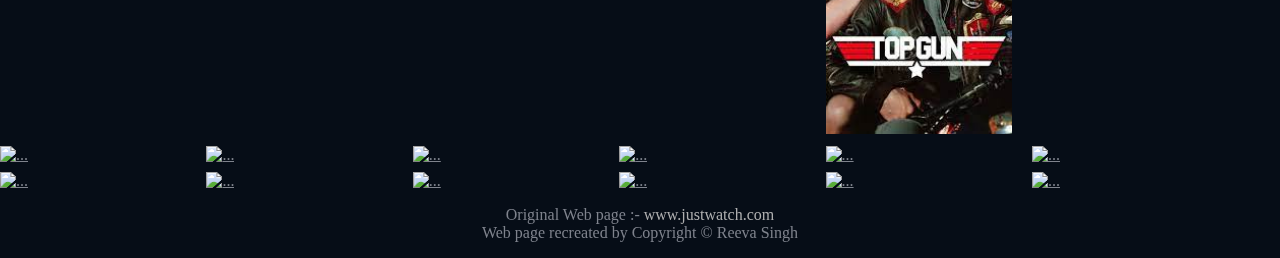
==== commit 5e2aa0d8: "3rd" ====
--- a/index.html
+++ b/index.html
@@ -567,7 +567,12 @@
     </div>
 </div>
 </section>
-
+<footer>
+  <center>
+    <p>Original Web page :- <a href="https://www.justwatch.com/in" target="_blank" rel="noopener noreferrer">www.justwatch.com</a></p>
+    <p> Web page recreated by Copyright &copy;  Reeva Singh</p>
+  </center>
+</footer>
 <script src="app.js"></script>
 <script src="https://cdn.jsdelivr.net/npm/@popperjs/core@2.11.5/dist/umd/popper.min.js" integrity="sha384-Xe+8cL9oJa6tN/veChSP7q+mnSPaj5Bcu9mPX5F5xIGE0DVittaqT5lorf0EI7Vk" crossorigin="anonymous"></script>
 <script src="https://cdn.jsdelivr.net/npm/bootstrap@5.2.0-beta1/dist/js/bootstrap.min.js" integrity="sha384-kjU+l4N0Yf4ZOJErLsIcvOU2qSb74wXpOhqTvwVx3OElZRweTnQ6d31fXEoRD1Jy" crossorigin="anonymous"></script>   
--- a/style.css
+++ b/style.css
@@ -129,6 +129,14 @@
         position: absolute;
         display: flex;
     }
+footer{
+        padding: 1rem;
+    }
+    footer a{
+        text-decoration: none;
+        color: #afafb0;
+        cursor: pointer;
+    }
 /*  */
 @media (min-width: 992px) { 
     .head1{
